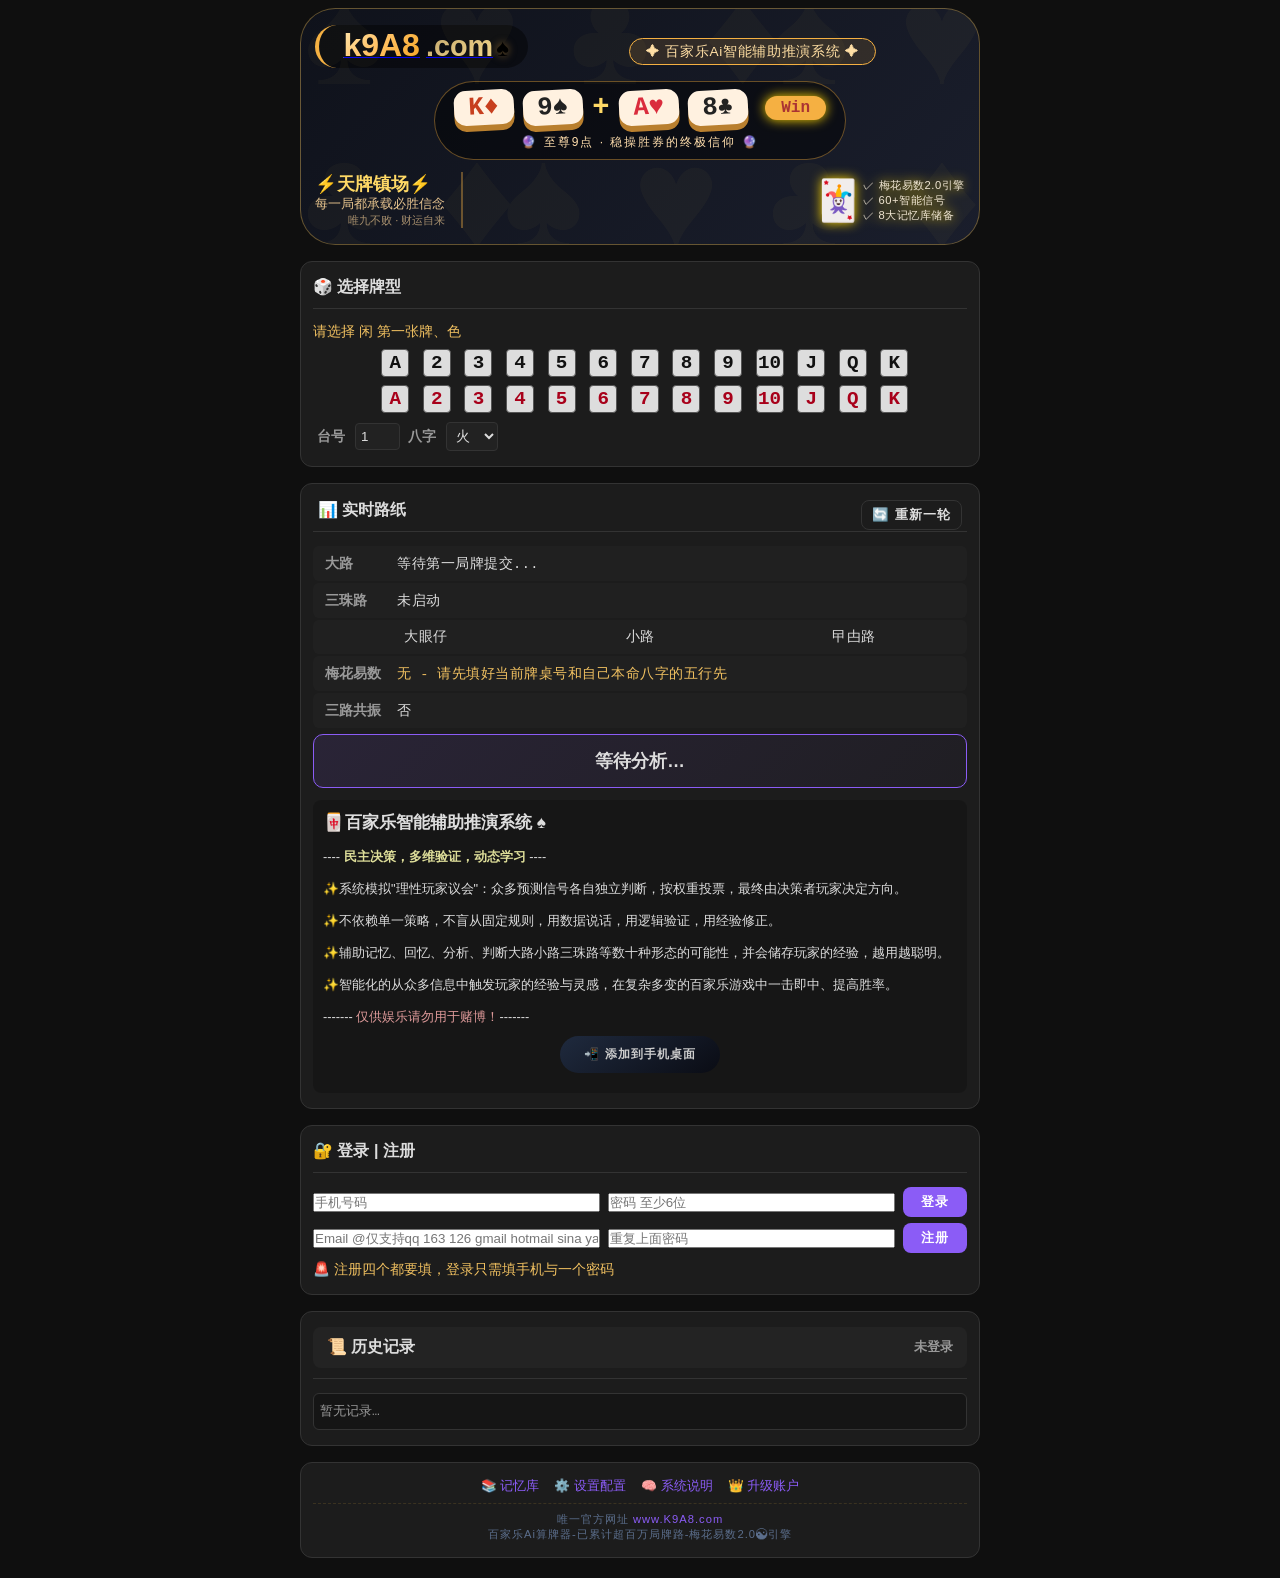
==== index.html @ ead18464 "Add files via upload" ====
<!DOCTYPE html>
<html lang="zh-CN">
<head>
    <meta charset="UTF-8">
    <meta name="viewport" content="width=device-width, initial-scale=1.0">
	<meta name="robots" content="index, follow">
	<meta name="googlebot" content="index, follow">
	<meta name="bingbot" content="index, follow">
    <title>百家乐智能辅助推演系统 - 路单技巧/看路法/投注策略工具 - 首页</title>
	<meta name="keywords" content="百家乐算牌器,百家乐记牌器,百家乐预测,百家乐技巧,百家乐打法,百家乐路单,百家乐看路法,百家乐投注策略,百家乐公式,百家乐缆法,百家乐心态,百家乐职业玩家,百家乐智能辅助,百家乐经验积累,百家乐形态识别,百家乐下三路,百家乐趋势分析,百家乐软件,百家乐工具,Baccarat strategy,Baccarat road map,百家乐梅花易数,百家乐数据分析">
	<meta name="description" content="百家乐智能预测系统，集成大路、三珠路、下三路看路法，易经梅花易数推演结果，辅助提高胜率。支持记忆库、批量测试、Ai算牌记牌。">
	<meta name="author" content="百家乐Ai智能辅助系统">
	<meta name="copyright" content="百家乐职业玩家议会">
	
    <link href="index.css" rel="stylesheet" type="text/css" />	
    <link href="banner.css" rel="stylesheet" type="text/css" />
	
	<link rel="apple-touch-icon" sizes="180x180" href="apple-touch-icon.png">
	<link rel="icon" type="image/png" sizes="32x32" href="favicon-32x32.png">
	<link rel="icon" type="image/png" sizes="16x16" href="favicon-16x16.png">
	<link rel="manifest" href="site.webmanifest">
	<!-- 基础 Web App Manifest -->
	<link rel="manifest" href="/manifest.json">
	
	<!-- 标准跨平台标签 -->
	<meta name="mobile-web-app-capable" content="yes">
	
	<!-- iOS Safari 全屏支持 -->
	<meta name="apple-mobile-web-app-capable" content="yes">
	<meta name="apple-mobile-web-app-status-bar-style" content="black-translucent">
	<meta name="apple-mobile-web-app-title" content="百家乐推演K9A8">

	<!-- iOS 桌面图标（需要准备好对应的图片） -->
	<link rel="apple-touch-icon" href="/apple-touch-icon.png">
	<link rel="apple-touch-icon" sizes="180x180" href="/apple-touch-icon.png">

	<!-- 主题色（支持 Chrome 地址栏变色） -->
	<meta name="theme-color" content="#0a0a0a">
</head>
<body>

    <div class="container">

	<!-- K9A8 Banner 组件 -->
	<div class="k9a8-banner">
		<div class="brand-core">
			<div class="domain-magic">
				<a href="https://k9a8.com/" title="百家乐Ai智能辅助推演系统国内主页"><span class="domain">k9A8</span><span class="domain-tld">.com</span></a>
                <span class="card-symbol">♠️</span>
			</div>
			<h1 class="badge-9point">✦  百家乐Ai智能辅助推演系统  ✦</h1>
		</div>
		<div class="winning-meaning">
			<div class="hand-demo">
				<span class="cardLogo diamond">K♦</span>
				<span class="cardLogo">9♠</span>
				<span class="plus-sign">+</span>
				<span class="cardLogo heart">A♥</span>
				<span class="cardLogo">8♣</span>
				<span class="total-9">Win</span>
			</div>
			<div class="tagline">🔮 至尊9点 · 稳操胜券的终极信仰 🔮</div>
		</div>
		<div class="baccarat-aura">
			<div class="invincible-saying">
				<p class="big-odds">⚡天牌镇场⚡</p>
				<p>每一局都承载必胜信念</p>
				<p style="font-size:0.7rem;opacity:0.7;">唯九不败 · 财运自来</p>
			</div>
			<div class="shiny-icon">
				🃏
				<div class="feature-text-list">
					<p>✓ 梅花易数2.0引擎</p>
					<p>✓ 60+智能信号</p>
					<p>✓ 8大记忆库储备</p>
				</div>
			</div>
		</div>
	</div>
	
        <!-- 输入区（移到顶部） -->
		<div class="card" id="card-input">
			<div class="card-header" id="card-header-title">
				<span id="header-title-text">🎲 选择牌型</span>
				<span class="header-display" id="header-selected-display"></span>
				<button id="btn-back" class="secondary">< 回退</button>
			</div>
			<div class="inputHint" id="input-hint">请选择 闲 第一张牌、色</div>
			<div id="pick-area">
				<div class="pick-row" id="row-black"></div>
				<div class="pick-row" id="row-red"></div>
			</div>
			<div class="selectedDisplay" id="selected-display"></div>
			
			<div style="display:flex; gap:8px; margin-left:4px;">
				<div class="controls-row">
					<label>台号</label>
					<input class="tableNum" id="table-num" type="number" min="1" max="99" value="1">
					<label>八字</label>
					<select class="birthElement" id="birth-element">
						<option value="金">金</option>
						<option value="木">木</option>
						<option value="水">水</option>
						<option value="火" selected>火</option>
						<option value="土">土</option>
					</select>
				</div>
					<button id="btn-submit2" style="display:none; margin-left:10px;" title="提交闲庄牌面点数">✅ 提交</button>
			</div>
		</div>

		
        <!-- 路纸显示 -->
        <div class="card">
            <div class="card-header" id="card-header-title" style="display: flex;padding: 1px 5px;">
				📊 实时路纸    <button id="btn-reset" class="secondary"> 🔄 重新一轮</button>
			</div>
            <div id="road-display">
                <div class="road-row" id="row-bigroad">
                    <span class="road-label">大路</span>
                    <span class="road-value road-value-clip" id="val-bigroad">...等待第一局牌提交</span>
                    <!-- <input type="checkbox" class="road-checkbox" id="chk-bigroad" checked> -->
                </div>
                <div class="road-row" id="row-threepos">
                    <span class="road-label">三珠路</span>
                    <span class="road-value road-value-clip" id="val-threepos">未启动</span>
                    <!-- <input type="checkbox" class="road-checkbox" id="chk-threepos" checked> -->
                </div>
                <div class="road-row" id="row-3roads">
                    <!-- <span class="road-label">下路</span> -->
                    <div class="three-col">
                        <span class="road-value" id="val-bigeye" title="大眼路">大眼仔</span>
                        <span class="road-value" id="val-smallroad" title="小路">小路</span>
                        <span class="road-value" id="val-cockroach" title="曱甴（蟑螂）路">曱甴路</span>
                    </div>
                    <!-- <input type="checkbox" class="road-checkbox" id="chk-3roads" checked> -->
                </div>
				
                <div class="road-row" id="row-meihua">
                    <span class="road-label">梅花易数</span>
                    <span class="road-value gold" id="val-meihua">无 - 请先填好当前牌桌号和自己本命八字的五行先</span>
                    <!-- <input type="checkbox" class="road-checkbox" id="chk-meihua" checked> -->
                </div>
				
                <div class="road-row" id="row-resonance">
                    <span class="road-label">三路共振</span>
                    <span class="road-value" id="val-resonance">否</span>
                    <!-- <input type="checkbox" class="road-checkbox" id="chk-resonance" checked> -->
                </div>
                <div class="final-judgment" id="final-judgment">等待分析…</div>
                <div class="vote-detail" id="vote-detail">
				      <div style="font-size:0.8rem;color: #ddd;">
						<strong style="font-size:13pt">🀄百家乐智能辅助推演系统 ♠️</strong></br></br>					
						---- <strong style="color: #dd9; ">民主决策，多维验证，动态学习</strong> ----</br></br>
						✨系统模拟"理性玩家议会"：众多预测信号各自独立判断，按权重投票，最终由决策者玩家决定方向。</br></br>
						✨不依赖单一策略，不盲从固定规则，用数据说话，用逻辑验证，用经验修正。</br></br>
						✨辅助记忆、回忆、分析、判断大路小路三珠路等数十种形态的可能性，并会储存玩家的经验，越用越聪明。</br></br>
						✨智能化的从众多信息中触发玩家的经验与灵感，在复杂多变的百家乐游戏中一击即中、提高胜率。</br></br>
						 ------- <font style="color: #d99; ">仅供娱乐请勿用于赌博！</font>-------
					 </div>
							 
					 <!-- 安装引导按钮 + 智能提示 -->
						<div style="text-align:center; margin: 10px 10px;">
						  <button id="installBtn" style="background: linear-gradient(145deg,#1f2a3e,#0a0c14); border:0px solid #3498db; color:#ccc; padding:10px 20px; border-radius:60px; font-size:0.75rem; font-weight:bold; cursor:pointer; width:auto; min-width:160px;">
							📲 添加到手机桌面
						  </button>
						</div>

						<div id="installGuide" style="display:none; background:#1e1e2a; margin:0 16px 20px 16px; padding:16px; border-radius:20px; border-left:4px solid #F5B042; font-size:0.75rem; color:#ddd;">
						  <span id="guideText"></span>
						  <div style="text-align:right; margin-top:10px;">
							<button onclick="document.getElementById('installGuide').style.display='none'" style="background:none; border:none; color:#F5B042;">知道啦 ✨</button>
						  </div>
						</div>

						<script>
						  (function() {
							var btn = document.getElementById('installBtn');
							var guideDiv = document.getElementById('installGuide');
							var guideText = document.getElementById('guideText');
							var ua = navigator.userAgent.toLowerCase();
							var isAndroid = ua.indexOf('android') > -1;
							var isIos = /iphone|ipad|ipod/.test(ua);
							var isMobile = isAndroid || isIos;

							// 如果不支持安装提示，直接显示手动引导
							btn.addEventListener('click', function() {
							  if (isAndroid) {
								guideText.innerHTML = '📱 Android 安卓：<br><br>1️⃣ 点击右上角 <strong>⋮</strong> 菜单<br>2️⃣ 选择 <strong>「添加到主屏幕」</strong><br>3️⃣ 确认名称后点击 <strong>「添加」</strong><br><br>✨ 下次从桌面图标直接打开，和 App 一样！';
								guideDiv.style.display = 'block';
							  } 
							  else if (isIos) {
								guideText.innerHTML = '📱 iPhone / iPad 苹果：<br><br>1️⃣ 点击底部 <strong>「分享」图标</strong>（方框+箭头）<br>2️⃣ 向下滑动，选择 <strong>「添加到主屏幕」</strong><br>3️⃣ 点击右上角 <strong>「添加」</strong><br><br>🌟 完成后桌面会出现 K9A8 图标。';
								guideDiv.style.display = 'block';
							  } 
							  else {
								alert('请在手机浏览器（Chrome / Safari）中打开此页面');
							  }
							});

							// 如果已经是桌面模式（全屏 Web App），隐藏按钮或提示
							if (window.navigator.standalone === true || window.matchMedia('(display-mode: standalone)').matches) {
							  if(btn) btn.style.display = 'none';
							}
						  })();
						</script>
						
				</div>			
            </div>
        </div>
		
		<div class="card" id="login-card"  style="display:none;">
			<div class="card-header">🔐 登录 | 注册</div>
			<div class="controls-row" style="margin-bottom:6px;">
				<input id="login-phone" placeholder="手机号码" style="flex:1;">
				<input id="login-pwd" type="password" placeholder="密码 至少6位" style="flex:1;">
				<button id="btn-login" type="button">登录</button>
			</div>
			<div class="controls-row">
				<input id="login-email" placeholder="Email @仅支持qq 163 126 gmail hotmail sina yahoo" style="flex:1;">
				<input id="login-pwd2" type="text" placeholder="重复上面密码" style="flex:1;">
				<button id="btn-register" type="button">注册</button>
			</div>
			<div id="login-status" style="margin-top:8px; font-size:0.85rem; color:#f0c060;">🚨 注册四个都要填，登录只需填手机与一个密码</div>
		</div>

        <!-- 历史 -->
        <div class="card">
            <div class="card-header">
				<div class="winrate-bar">
				📜 历史记录   <span class="winrate-detail" id="winrate-detail" style="display:none;">共 0 次 | 中 0 次</span> 
				<span class="winrate-detail" id="logonOK" style="margin-left:auto;">未登录</span>
				</div>			
			</div>
            <div class="history-list" id="history-list">暂无记录…</div>
        </div>

		<div class="card">
			<nav>
				<!-- <a href="index.html">🏠 首页</a> -->
				<a href="update.html">📚 记忆库</a>
				<a href="setting.html">⚙️ 设置配置</a>
				<a href="readme.html">🧠 系统说明</a>
				<a href="#"  onclick="document.getElementById('vote-detail').innerHTML = document.getElementById('userUP').innerHTML;">👑 升级账户</a>
			</nav>
			<div  class="end-detail">
				<footer>
					唯一官方网址 <a href="https://www.k9a8.com/" title="百家乐Ai智能辅助推演系统国际主页">www.K9A8.com</a><br>
					百家乐Ai算牌器-已累计超百万局牌路-梅花易数2.0☯引擎
				</footer>
			</div>					
		</div>
		
    </div>
	
	
	<div id="user0" style="display:none; ">
		-------- <strong>✅ 登入成功  </strong> --------
		<div style="font-size:15px;line-height:1.8;margin-top:6px;">
			<strong style="font-size:11pt;color: #dd9; ">🆓 免费用户</strong> :  ⚠️每轮有限定局数，无法设置权重、信号追踪等配置，没有配备大数据库，只能靠自己手动积累。</br></br>
			
				<strong>升级</strong> - <strong style="color: var(--gold);">👑高级用户</strong> - 有以下优势： </br>
				➡️ 无任何功能限制，自由设定60多种信号的票数权重。</br>
				➡️ 拥有万+轮牌局的记忆库（每轮按正规八副牌平均75局做记录）并持续增加更新。</br>
				➡️ 收揽了百家乐游戏的全部形态与路数，任何牌型都能触发供你选择。</br>
				➡️ 智能模式辅助判断转折点，提供多维度参考，避免情绪化游戏。</br>
				➡️ 结合经验以及临场判断，加上信号的票数权重，会让结果更加精准。</br>	
				➡️ 自定义追踪信号连续输赢，大部分信号很少连输连赢4次。</br></br>
				
			🔥 无限制畅用、解锁全部信号与完整大数据？🎰提升胜率？ </br>
			 --> <button onclick="location.href='readme.html'" title="点击查看详细的系统说明手册" style="margin-left:5px;">详细系统说明</button>  <button onclick="document.getElementById('vote-detail').innerHTML = document.getElementById('userUP').innerHTML;" title="点击升级高级用户,尊享顶级推演体验！" style="background:#e74c3c; margin-left:10px;">升级👑高级用户</button></br>
			 
		</div>
	</div>
	
	<div id="user1" style="display:none; ">
		-------- ✅ <strong>登入成功  </strong> --------</br></br>
		<strong style="color: #e74c3c;font-size:11pt;">👑 高级用户</strong> -- <strong style="font-size:10pt;color: #dd9;">欢迎使用本系统，你已拥有全部功能的终身使用权！</strong></br></br>
		-- <strong style="color: var(--gold);">现在你可以：</strong> </br> </br>
		<button onclick="location.href='setting.html'" title="点击进入配置页面" style="margin-left:10px;background:#2ecc71;">⚙️ 投票追踪配置</button> 
		<button onclick="location.href='update.html'" title="点击进入导入界面" style="margin-left:10px;">📥 导入记忆库</button></br></br>
		</br> * 如果 “第一次登入高级用户” 或 “清理了浏览器缓存” 或 “更换了设备” 就需要 - 导入记忆库</br>
		</br> * 不要分享账号给他人使用，会污染你账号积累的经验与分析结果</br>
		</br> * 系统会记录你每一轮的胜负与倾向，以及信号的胜负值，他人同时使用会造成数据错乱影响分析</br>
	</div>
	
	<div id="user2" style="display:none; ">
		✅<strong>登入成功  </strong> </br></br>
		👑 <strong style="color: var(--gold);">vip用户</strong>  <strong style="font-size:10pt;color:#dd9;">尊贵的用户欢迎您使用本系统，祝您旗开得胜、顺风顺水、一本万利！</strong></br></br>
	</div>
	
	<div id="user3" style="display:none; "> ---- 管理员登入成功 ----</br></br> </div>
	
	<div id="user4" style="display:none; "> <strong style="color: var(--gold);">👑 上帝来了!</strong></br></br></div>	
	
	<div id="userUP" style="display:none; ">
				<style>
					.price-banner {
						background: linear-gradient(95deg, #1f2a3e, #0b0e14);
						border-radius: 2rem;
						padding: 1.8rem 0;
						text-align: center;
						border: 1px solid #f5b04260;
						margin-top: 1rem;
					}					
					.price {
						font-size: 2rem;
						font-weight: 800;
						color: #FACC15;
					}
					.btn-glow {
						background: #f5b04220;
						border: 1px solid #f5b042;
						padding: 0.6rem 1.6rem;
						border-radius: 40px;
						color: #ffdf9c;
						font-weight: bold;
						margin-top: 1rem;
						display: inline-block;
						transition: 0.2s;
						cursor: default;
					}
				</style>
				<!-- 会员升级区块 首批升级用户赠送终身会员 -->
				<div class="price-banner">
					<div style="font-size: 1.3rem; font-weight: 500;">🔐 解锁全功能 · 高级用户</div>
					<div style="margin: 12px 0;">RMB <span class="price">¥498 /年</span> </div>
					<div style="background: #e74c3c; display: inline-block; padding: 6px 18px; border-radius: 48px; margin: 10px 0; font-size: 1.0rem;">
						🔥 <strong>首批升级用户 : 赠送终身会员</strong>
					</div>
					<div style="font-size: 0.8rem; margin-top: 14px;">*收费由<strong style="color: var(--gold);">闲鱼</strong>担保交易，确认之前自由退款</div>
					<div class="btn-glow"><img src="xianyu.jpg" Alt="闲鱼二维码" /></br>使用 支付宝、闲鱼、抖音、微信 扫一扫</div>
					<div style="font-size: 0.7rem; margin-top: 14px;">-- 先保存到相册在扫一扫导入 --</div>
				</div>

				</br>
	</div>
	
	<div id="loading-overlay" style="display:none; position:fixed; top:0; left:0; width:100%; height:100%; background:rgba(0,0,0,0.7); z-index:9999; display:none; justify-content:center; align-items:center;">
		<div style="text-align:center;">
			<div style="width:50px; height:50px; border:4px solid #333; border-top-color:#8b5cf6; border-radius:50%; animation:spin 0.8s linear infinite; margin:0 auto 12px;"></div>
			<span style="color:#ddd;">正在连接…</span>
		</div>
	</div>	
	<style>@keyframes spin { to { transform: rotate(360deg); } }</style>
	
	
    <script src="app.js"></script>
    <script src="pako.min.js"></script>
	
	
	<!-- Cloudflare Web Analytics --><script defer src='https://static.cloudflareinsights.com/beacon.min.js' data-cf-beacon='{"token": "4a306dd8e28f41f3b024db43b3ef7d7c"}'></script><!-- End Cloudflare Web Analytics -->
	
	<script type="application/ld+json">
{
  "@context": "https://schema.org",
  "@type": "SoftwareApplication",
  "name": "K9A8百家乐智能辅助推演系统",
  "alternateName": "百家乐AI算牌预测器",
  "url": "https://k9a8.com/index.html",
  "applicationCategory": "GameStrategy",
  "operatingSystem": "Web, iOS, Android",
  "description": "基于Ai投票、大数据、梅花易数2.0的百家乐智能辅助判断工具，提供大路、小路、三珠路、智能决策等60+信号。",
  "offers": {
    "@type": "Offer",
    "price": "498",
    "priceCurrency": "CNY",
    "availability": "https://schema.org/OnlineOnly"
  },
  "aggregateRating": {
    "@type": "AggregateRating",
    "ratingValue": "4.7",
    "ratingCount": "328"
  },
  "creator": {
    "@type": "Organization",
    "name": "K9A8百家乐玩家议会"
  }
}
</script>
</body>
</html>
---- index.css ----
:root {
	--bg: #0f0f0f;
	--surface: #1c1c1c;
	--border: #333;
	--text: #ddd;
	--text-secondary: #999;
	--red: #e74c3c;
	--blue: #3498db;
	--accent: #8b5cf6;
	--green: #2ecc71;
	--gold: #f0c060;
}
* { margin: 0; padding: 0; box-sizing: border-box; }
body {
	background: var(--bg); color: var(--text);
	font-family: 'Segoe UI', 'PingFang SC', 'Microsoft YaHei', sans-serif;
	min-height: 100vh; display: flex; justify-content: center; padding: 8px 0 20px 0;
}
.container { width: 100%; max-width: 680px; display: flex; flex-direction: column; gap: 16px; }
.card { background: var(--surface); border: 1px solid var(--border); border-radius: 12px; padding: 15px 12px; }
.card-header { font-size: 1rem; font-weight: 700; margin-bottom: 14px; padding-bottom: 10px; border-bottom: 1px solid var(--border); }
.road-row { display: flex; align-items: center; gap: 12px; padding: 8px 12px; margin: 2px 0; border-radius: 6px; background: rgba(255,255,255,0.02); }
.road-label { font-weight: 600; min-width: 60px; color: var(--text-secondary); font-size: 0.9rem; }
.road-value { flex: 1; font-family: 'SF Mono', 'Consolas', monospace; font-size: 0.85rem; letter-spacing: 0.5px; }
.road-value-clip {display: inline-block;  max-width: 100%; overflow-x: hidden; white-space: nowrap; direction: rtl; text-align: left; vertical-align: middle;}
.road-value.red { color: var(--red); }
.road-value.blue { color: var(--blue); }
.road-value.gold { color: var(--gold); }
.road-checkbox { width: 16px; height: 16px; cursor: pointer; accent-color: var(--accent); flex-shrink: 0; }
.three-col { display: flex; gap: 12px; flex: 1; }
.three-col .road-value { flex: 1; text-align: center; }
.final-judgment {
	background: linear-gradient(135deg, rgba(139,92,246,0.12), rgba(139,92,246,0.03));
	border: 1px solid var(--accent); border-radius: 10px; padding: 14px 18px;
	font-size: 1.1rem; font-weight: 700; text-align: center; margin-top: 6px;
}
.final-judgment.red-bg { border-color: var(--red); color: var(--red); }
.final-judgment.blue-bg { border-color: var(--blue); color: var(--blue); }
.db-row { display: flex; gap: 12px; }
.db-row .road-value { flex: 1; text-align: center; }
.header-display { display:none; font-size:0.9rem; margin-left:8px; }
.inputHint { color:#f0c060; font-size:0.85rem; margin-bottom:8px; }
.selectedDisplay { margin:5px 0; font-size:0.9rem; }
.controls-row { display: flex; align-items: center; gap: 8px; flex-wrap: wrap; margin-top: 4px; }
.controls-row label { font-weight: 600; font-size: 0.85rem; color: var(--text-secondary); min-width: 30px; }
.tableNum { width:45px; background:#222; color:#ddd; border:1px solid #333; border-radius:4px; padding:5px; }
.birthElement { background:#222; color:#ddd; border:1px solid #333; border-radius:4px; padding:5px; }
select { background: #222; color: var(--text); border: 1px solid var(--border); border-radius: 6px; padding: 7px 8px; font-size: 0.85rem; cursor: pointer; min-width: 52px; }
select:focus { outline: none; border-color: var(--accent); }
button { background: var(--accent); color: #fff; border: none; border-radius: 8px; padding: 6px 18px; font-weight: 700; cursor: pointer; letter-spacing: 1px; transition: 0.2s; }
button:hover { filter: brightness(1.2); }
button.secondary { background: transparent; margin-left: auto; padding: 5px 10px; border: 1px solid var(--border); color: var(--text); }
.winrate-bar { display: flex; align-items: center; gap: 12px; padding: 10px 14px; background: rgba(255,255,255,0.03); border-radius: 8px; }
.winrate-value { font-size: 1.5rem; font-weight: 800; color: var(--green); }
.winrate-detail { margin-left: auto; font-size: 0.8rem; color: var(--text-secondary); }
.history-list { max-height: 260px; overflow-y: auto; font-family: 'SF Mono', 'Consolas', monospace; font-size: 0.8rem; color: var(--text-secondary); line-height: 1.8; padding: 6px; background: rgba(0,0,0,0.25); border-radius: 6px; border: 1px solid var(--border); }
.history-list .P { color: var(--blue); }
.history-list .B { color: var(--red); }
.history-list .T { color: #f0c060; }
.hint { font-size: 0.75rem; color: var(--text-secondary); margin-top: 6px; }
hr { border-color: var(--border); margin: 8px 0; }
.footer { text-align: center; margin-top: 16px; color: #666; font-size: 0.75rem; }
.footer input { background: #111; color: #ddd; border: 1px solid #333; padding: 4px 8px; border-radius: 4px; margin: 0 6px; width: 120px; }
.footer button { background: #333; color: #999; border: 1px solid #444; padding: 4px 10px; border-radius: 4px; cursor: pointer; font-size: 0.75rem; }
.footer a { color: #666; text-decoration: none; font-size: 0.75rem; display: block; margin-top: 8px; }
.vote-detail { margin-top:12px; padding:10px; background:rgba(0,0,0,0.2); border-radius:8px; font-size:0.75rem; text-align:left; }
.vote-detail .vote-title { font-weight:700; margin-bottom:6px; color:var(--accent); }
.vote-detail .vote-tier { color:#999; margin-top:4px; }
.vote-detail .vote-item { margin-left:12px; }
.vote-detail .vote-result { margin-top:8px; padding-top:6px; border-top:1px solid var(--border); font-weight:700; }
.card nav { display:flex; justify-content:center; gap:15px; flex-wrap:nowrap;font-size:9.5pt; }
.card nav a { color:#8b5cf6;text-decoration:none; }
.card .end-detail { margin-top: 0.5rem; text-align: center; font-size: 0.7rem; letter-spacing: 1px; color: #5b6e8c; border-top: 1px dashed #3a3220; padding-top: 0.5rem; }
.card .end-detail a { color:#8b5cf6;text-decoration:none; }

.pick-row { display:flex; gap:4px; margin:8px 0 0 0; flex-wrap:wrap; justify-content:center;}
.pick-cell { width:28px; height:28px; display:flex; align-items:center; justify-content:center; 
    border:1px solid #555; border-radius:4px; cursor:pointer; font-weight:bold; font-size:1.2rem; font-family: 'Courier New', monospace;	margin-left:0.6rem;}
.pick-cell:hover {  transform: translateY(-3px) rotate(0deg); box-shadow: 0 2px 1px #b97f2e; }
.pick-cell.black { background:#ddd; color:#111; }
.pick-cell.red { background:#ddd; color: #A8001A; }
.pick-cell.selected { border-color:#f0c060; box-shadow:0 0 6px #f0c060; }
.pick-cell.disabled { opacity:0.3; pointer-events:none; }

.header-card {
    font-size:1.2rem;width:25px; height:25px;display: inline-flex;align-items: center;justify-content: center;border: 1px solid #555;border-radius: 4px;
font-weight: bold;font-family: 'Courier New', monospace;background: #ddd;
box-shadow: 1px 2px 0px #b97f2e;	transform: rotate(3deg);	transition: transform 0.2s, box-shadow 0.2s;
}
.header-card:hover {  transform: translateY(-3px) rotate(0deg); box-shadow: 0 2px 3px #b97f2e; }
.header-card.black { color: #1a1a1a; }
.header-card.red { color: #A8001A; }

#btn-back {
	display:none;margin-left:3px;background: #333;color: #ddd;border: 1px solid rgba(245,176,66,0.4);border-radius: 6px;padding: 2px 5px;font-size: 0.8rem;cursor: pointer;
}
#btn-back:hover {    background: rgba(245,176,66,0.15);    border-color: #f5b042;}

@media (max-width: 850px) {
.pick-cell { margin-left:0.2rem;}
}
---- banner.css ----
.k9a8-banner {	    
    font-family: 'Segoe UI', 'PingFang SC', 'Microsoft YaHei', sans-serif;
    background: linear-gradient(135deg, #0f121b 0%, #1a1e2c 100%);
    border-radius: 2.2rem;
    padding: 1.0rem 0.9rem;
    flex-wrap: wrap;
    align-items: center;
    border: 1px solid rgba(255, 200, 80, 0.35);
    position: relative;
    overflow: hidden;
    margin-bottom: 0rem;
}
.k9a8-banner::before {
	content: "♠ ♥ ♣ ♦♠ ♥ ♣ ♦♠ ♥ ♣ ♦";
	font-size: 9rem;
	position: absolute;
	top: -45px;
	right:-20px;
	opacity: 0.03;
	font-family: 'Courier New', monospace;
	pointer-events: none;
	letter-spacing: -20px;
	color: #ffd966;
}
.brand-core {
    display: flex;
    align-items: baseline;
    flex-wrap: wrap;
    gap: 0.8rem;
    z-index: 2;
}
.domain-magic {
    display: flex;
    align-items: baseline;
    background: rgba(0,0,0,0.44);
    padding: 0.1rem 1.0rem 0.3rem 1.5rem;
    border-radius: 100px;
    border-left: 4px solid #F5B042;
}
.domain-magic a { text-decoration:underline; }
.domain {
    font-size: 2rem;
    font-weight: 800;
    background: linear-gradient(135deg, #FFE6B0, #FFBF60, #F5A623);
    background-clip: text;
    -webkit-background-clip: text;
    color: transparent;
}
.domain-tld {
    font-size: 1.8rem;
    font-weight: 600;
    background: linear-gradient(145deg, #C0A56B, #F5D98F);
    background-clip: text;
    -webkit-background-clip: text;
    color: transparent;
    margin-left: 6px;
}
.badge-9point {
    background: #F5B04220;
    border: 1px solid #F5B042;
    border-radius: 60px;
    padding: 0.2rem 1rem;
    font-size: 0.85rem;
    font-weight: normal;
	letter-spacing: 0.05em; 
    color: #FFDFA5;
    white-space: nowrap;
	margin: 0.1rem auto;
}
.winning-meaning {
    display: flex;
    flex-direction: column;
    align-items: center;
    background: rgba(0,0,0,0.45);
    padding: 0.5rem 1.2rem;
    border-radius: 3rem;
    border: 1px solid rgba(245,176,66,0.4);
	width: fit-content;
	max-width: 100%;
	margin: 0.8rem auto; 
}
.hand-demo {
	font-family: 'Courier New', monospace;
	font-weight: bold;
    display: flex;
    align-items: center;
    gap: 0.6rem;
    font-weight: bold;
}
.cardLogo {
    color: #222;
    background: #fff1e0;
    padding: 0.2rem 0.9rem;
    border-radius: 12px;
    font-size: 1.6rem;
    font-weight: 800;
    box-shadow: 0 6px 0 #b97f2e;
    display: inline-block;
	transform: rotate(-3deg);
	transition: transform 0.2s, box-shadow 0.2s;
}
.card-symbol {
	font-size: 1.5rem;
	margin: 0 0.2rem;
    color: #000;	
	filter: drop-shadow(0 0 4px rgba(245,176,66,0.5));
}

.cardLogo.diamond { color: #c73f1e; }
.cardLogo.heart { color: #da2c3d; }
.cardLogo:hover { transform: translateY(-3px) rotate(0deg); box-shadow: 0 8px 0 #b97f2e; }
.plus-sign { font-size: 1.8rem; font-weight: 800; color: #FFD966; }
.total-9 { background: #f5b042; color: #a33; padding: 0.2rem 1rem; border-radius: 60px; font-weight: 800; margin-left: 8px;  filter: drop-shadow(0 0 6px gold);}
.tagline { font-size: 0.75rem; letter-spacing: 2px; color: #FFDEAD; margin-top: 8px; }
.baccarat-aura { display: flex; gap: 1rem; align-items: center; z-index: 2;justify-content: space-between; }
.invincible-saying { text-align: right; border-right: 2px solid #f5b04260; flex-wrap: nowrap;padding-right:1rem;}
.invincible-saying p { font-size: 0.8rem; color: #E5C28E; margin:0; flex-wrap: nowrap;}
.invincible-saying .big-odds { text-align: left; font-size: 1.1rem; font-weight: 800; color: #FFD966; margin-left:0; }
.shiny-icon { font-size: 2.5rem; display: flex; align-items: center; filter: drop-shadow(0 0 6px gold);}
.feature-text-list p { font-size: 0.7rem; color: #f0e6d2; white-space: nowrap; margin:0;letter-spacing: 0.5px; }
@media (max-width: 850px) {
    .k9a8-banner { flex-direction: column; align-items: stretch; padding: 1rem; }
    .brand-core { justify-content: left; }
    .winning-meaning { align-self: center; }
    .domain { font-size: 2rem; }
    .domain-tld { font-size: 1.4rem; }
    .hand-demo .cardLogo { font-size: 1.2rem; padding: 0.1rem 0.6rem; }
    .plus-sign { font-size: 1.2rem; }	
    .k9a8-banner::before { font-size: 7rem; left: 0;bottom:0; }
}
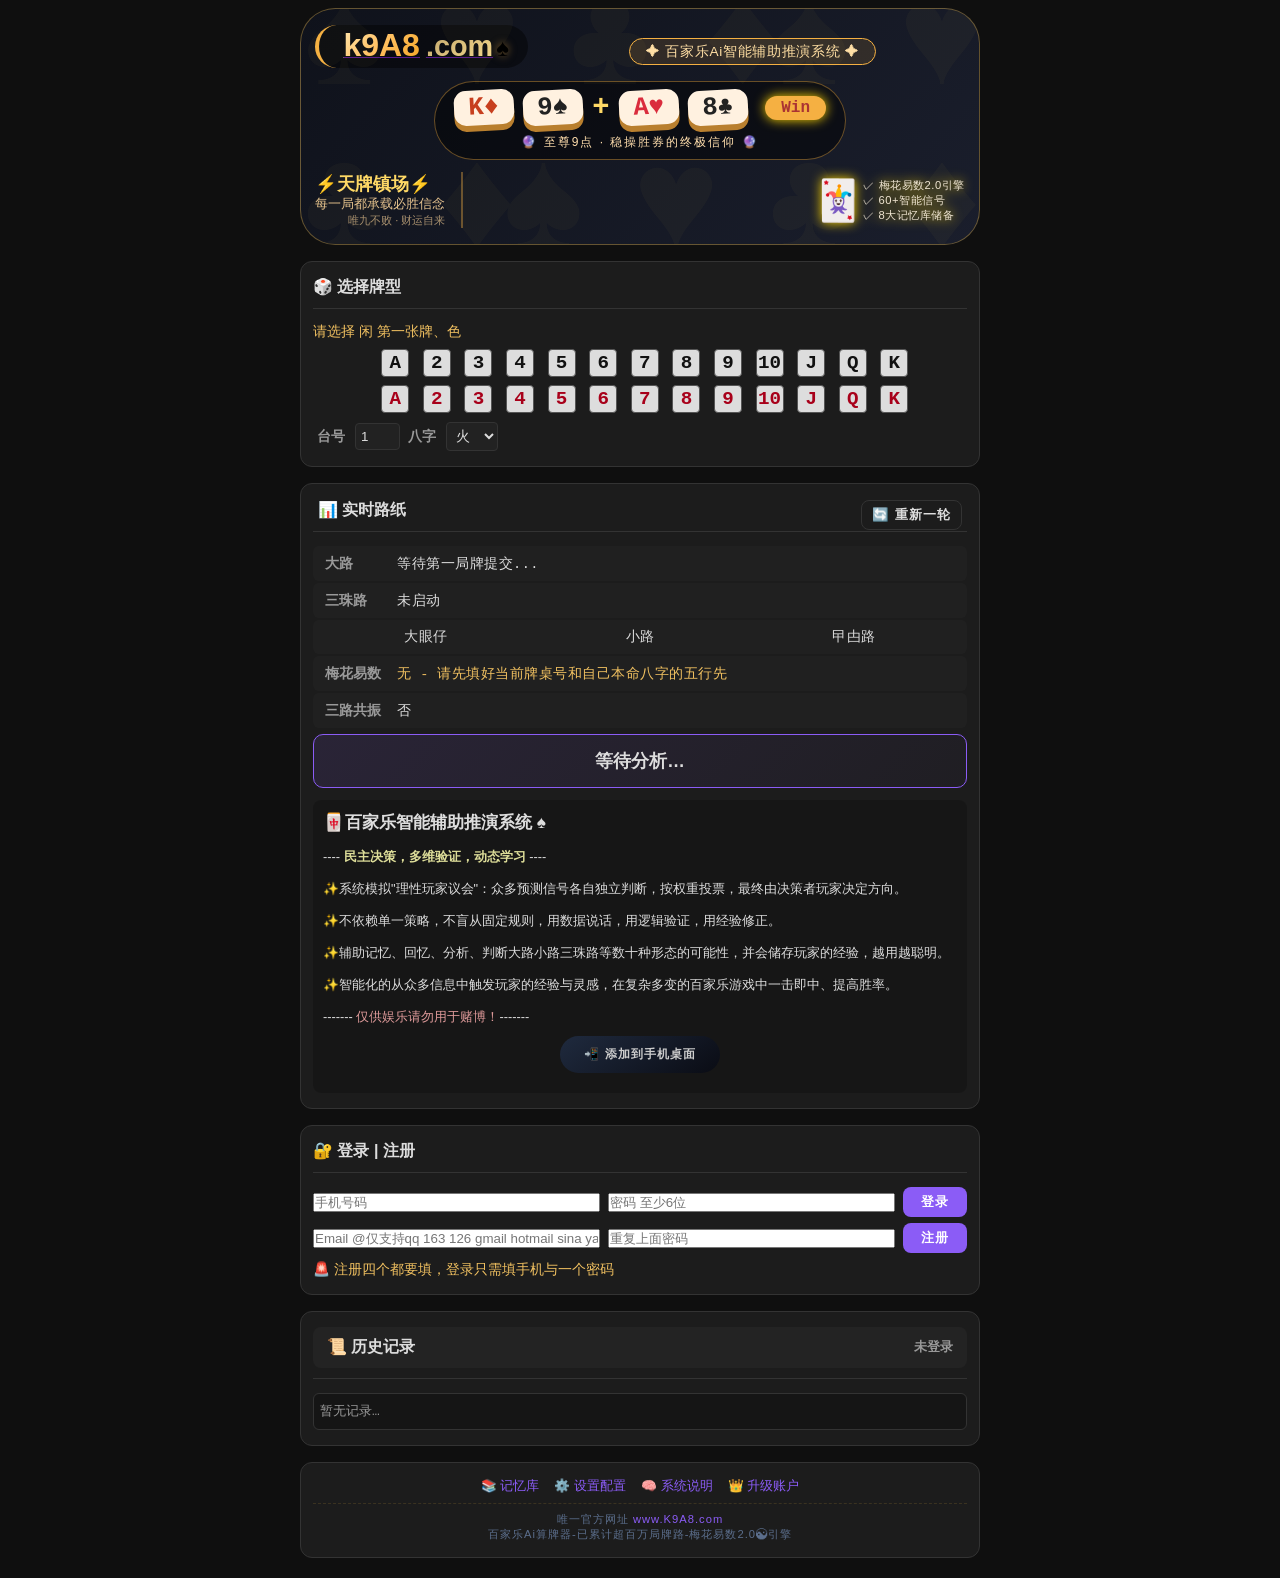
==== commit d645d69b: "Add files via upload" ====
--- a/index.html
+++ b/index.html
@@ -45,7 +45,7 @@
 	<div class="k9a8-banner">
 		<div class="brand-core">
 			<div class="domain-magic">
-				<a href="https://k9a8.com/" title="百家乐Ai智能辅助推演系统国内主页"><span class="domain">k9A8</span><span class="domain-tld">.com</span></a>
+				<a href="https://k9a8.com/" title="百家乐Ai算牌器-智能辅助推演系统"><span class="domain">k9A8</span><span class="domain-tld">.com</span></a>
                 <span class="card-symbol">♠️</span>
 			</div>
 			<h1 class="badge-9point">✦  百家乐Ai智能辅助推演系统  ✦</h1>
@@ -129,9 +129,9 @@
                 <div class="road-row" id="row-3roads">
                     <!-- <span class="road-label">下路</span> -->
                     <div class="three-col">
-                        <span class="road-value" id="val-bigeye" title="大眼路">大眼仔</span>
-                        <span class="road-value" id="val-smallroad" title="小路">小路</span>
-                        <span class="road-value" id="val-cockroach" title="曱甴（蟑螂）路">曱甴路</span>
+                        <span class="road-value" id="val-bigeye">大眼仔</span>
+                        <span class="road-value" id="val-smallroad">小路</span>
+                        <span class="road-value" id="val-cockroach">曱甴路</span>
                     </div>
                     <!-- <input type="checkbox" class="road-checkbox" id="chk-3roads" checked> -->
                 </div>
@@ -245,7 +245,7 @@
 			</nav>
 			<div  class="end-detail">
 				<footer>
-					唯一官方网址 <a href="https://www.k9a8.com/" title="百家乐Ai智能辅助推演系统国际主页">www.K9A8.com</a><br>
+					唯一官方网址 <a href="https://www.k9a8.com/" title="百家乐Ai算牌器-智能辅助推演系统">www.K9A8.com</a><br>
 					百家乐Ai算牌器-已累计超百万局牌路-梅花易数2.0☯引擎
 				</footer>
 			</div>					
@@ -257,7 +257,7 @@
 	<div id="user0" style="display:none; ">
 		-------- <strong>✅ 登入成功  </strong> --------
 		<div style="font-size:15px;line-height:1.8;margin-top:6px;">
-			<strong style="font-size:11pt;color: #dd9; ">🆓 免费用户</strong> :  ⚠️每轮有限定局数，无法设置权重、信号追踪等配置，没有配备大数据库，只能靠自己手动积累。</br></br>
+			<strong style="font-size:11pt;color: #dd9; ">🆓 免费用户</strong> :  ⚠️每轮有限定局数，无法设置权重、信号追踪等配置，没有配备大数据库，无法积累经验。</br></br>
 			
 				<strong>升级</strong> - <strong style="color: var(--gold);">👑高级用户</strong> - 有以下优势： </br>
 				➡️ 无任何功能限制，自由设定60多种信号的票数权重。</br>
@@ -268,7 +268,8 @@
 				➡️ 自定义追踪信号连续输赢，大部分信号很少连输连赢4次。</br></br>
 				
 			🔥 无限制畅用、解锁全部信号与完整大数据？🎰提升胜率？ </br>
-			 --> <button onclick="location.href='readme.html'" title="点击查看详细的系统说明手册" style="margin-left:5px;">详细系统说明</button>  <button onclick="document.getElementById('vote-detail').innerHTML = document.getElementById('userUP').innerHTML;" title="点击升级高级用户,尊享顶级推演体验！" style="background:#e74c3c; margin-left:10px;">升级👑高级用户</button></br>
+			 --> 
+			 <!-- <button onclick="location.href='readme.html'" title="点击查看详细的系统说明手册" style="margin-left:5px;">详细系统说明</button> -->  <button onclick="document.getElementById('vote-detail').innerHTML = document.getElementById('userUP').innerHTML;" title="点击升级高级用户,尊享顶级推演体验！" style="background:#e74c3c; margin-left:10px;">升级👑高级用户</button>  <button onclick="location.href='update.html'" title="点击进入导入界面" style="margin-left:10px;">📥 导入记忆库</button></br>
 			 
 		</div>
 	</div>
@@ -329,7 +330,7 @@
 						🔥 <strong>首批升级用户 : 赠送终身会员</strong>
 					</div>
 					<div style="font-size: 0.8rem; margin-top: 14px;">*收费由<strong style="color: var(--gold);">闲鱼</strong>担保交易，确认之前自由退款</div>
-					<div class="btn-glow"><img src="xianyu.jpg" Alt="闲鱼二维码" /></br>使用 支付宝、闲鱼、抖音、微信 扫一扫</div>
+					<div class="btn-glow"><img class="xianyu" src="xianyu.jpg" width="230" height="230" Alt="闲鱼二维码" /></br>使用 支付宝、闲鱼、抖音、微信 扫一扫</div>
 					<div style="font-size: 0.7rem; margin-top: 14px;">-- 先保存到相册在扫一扫导入 --</div>
 				</div>
 
--- a/banner.css
+++ b/banner.css
@@ -38,7 +38,7 @@
     border-radius: 100px;
     border-left: 4px solid #F5B042;
 }
-.domain-magic a { text-decoration:underline; }
+.domain-magic a { text-decoration:underline; text-decoration-color: #551a8b; }
 .domain {
     font-size: 2rem;
     font-weight: 800;
